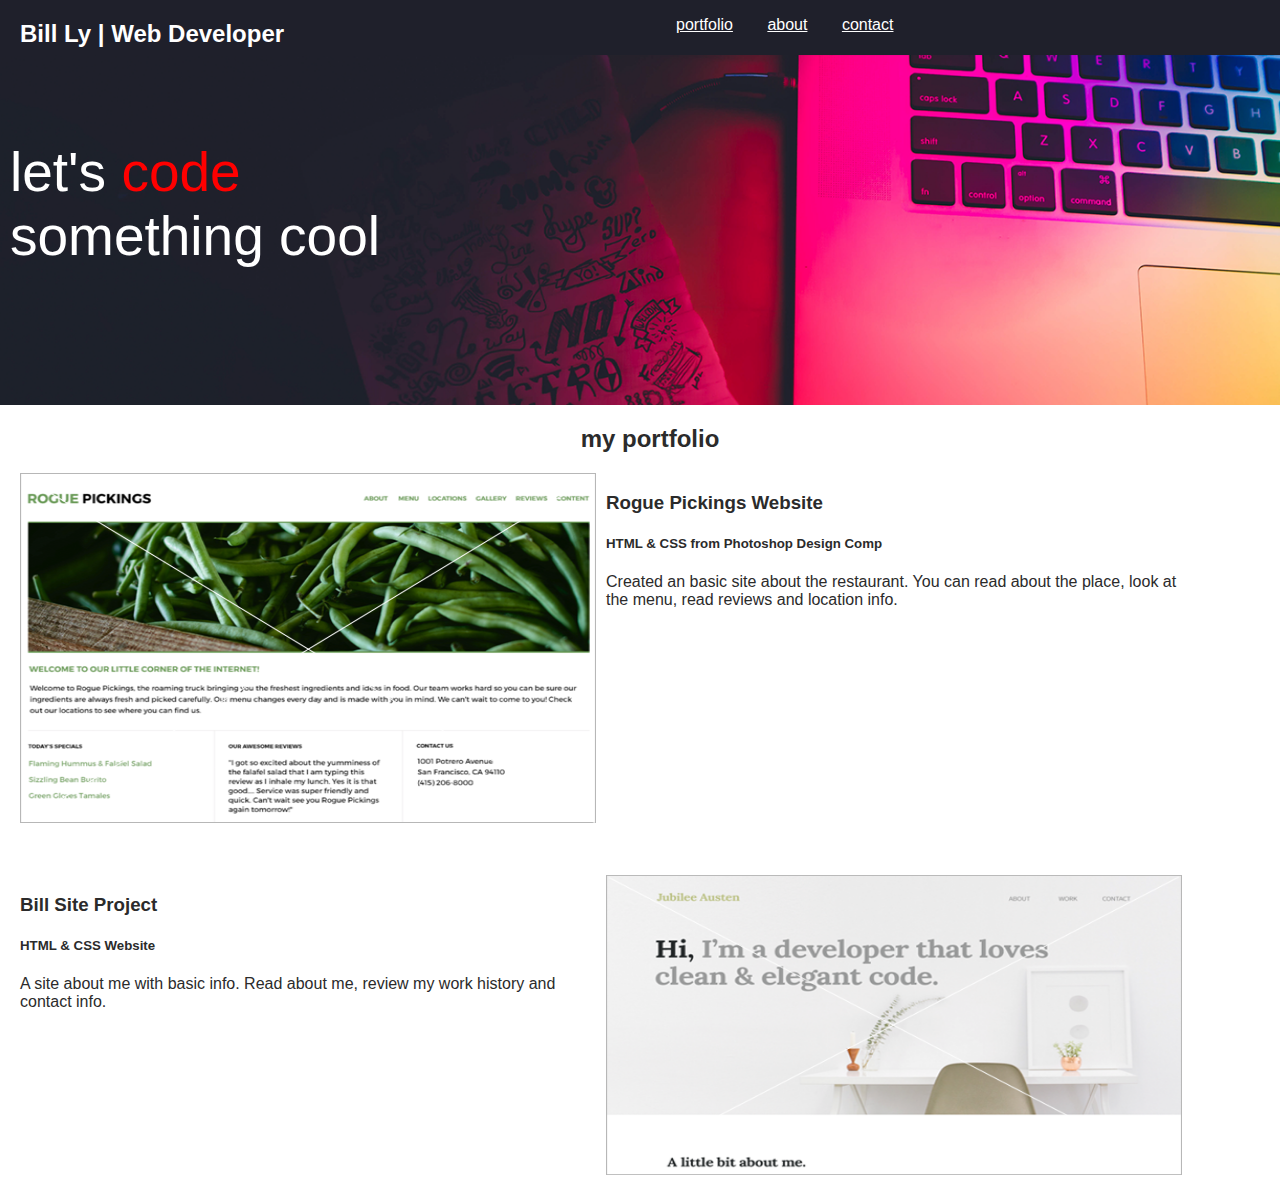
==== index.html @ 65ecace1 "changes to portfolio section" ====
<!doctype html>
<html lang="en">
    <head>
        <meta charset="utf-8">
        <link rel="stylesheet" href="css/normalize.css">
        <link rel="stylesheet" href="css/main.css">
        <link href="https://fonts.googleapis.com/css?family=Montserrat:400,600&display=swap" rel="stylesheet">   <title>Develop With Billy</title>     
    </head>
    <body>
        <header>
            <div class="full-width">
                <div class="half-width">
                    <h2><span>Bill Ly</span> | Web Developer </h2>
                </div>
                <div class="half-width">
                    <nav>
                        <ul>
                            <li><a href="#">Portfolio</a></li>
                            <li><a href="#">About</a></li>
                            <li><a href="#">Contact</a></li>
                        </ul>
                    </nav>
                </div>
            </div>  
        </header>
        
        <main>
            <section id="cover-image">
                <div class="full-width">
                    <p>let's <span>code</span> <br> something cool</p>
                </div>               
            </section>
            <section id="portfolio">
                <div class="full-width">
                    <h2>my portfolio</h2>
                    <div class="half-width">
                        <img src="img/rogue-pickings-thumbnail.png" alt="rogue thumbnail" width="100%" height="350px"/>
                    </div>
                    <div class="half-width">
                        <h3>Rogue Pickings Website</h3>
                        <h5>HTML &amp; CSS from Photoshop Design Comp</h5>
                        <p>Created an basic site about the restaurant. You can read about the place, look at the menu, read reviews and location info.</p>
                    </div>
                </div>                        
            </section>
            <section id="portfolio-2">
                <div class="full-width">
                    <div class="half-width">
                        <h3>Bill Site Project</h3>
                        <h5>HTML &amp; CSS Website</h5>
                        <p>A site about me with basic info. Read about me, review my work history and contact info.</p>
                    </div>                    
                    <div class="half-width">
                        <img src="img/jubilee-thumbnail.png" alt="jubilee thumbnail" width="100%" height="300px" />
                    </div>                    
                </div>
            </section>
            
            
        </main>
    </body>
</html>
---- css/main.css ----
/**** BASE SYTLES ****/

body {
    font-family: 'Source Sans Pro', sans-serif;
    color: #2b2b2b;
}

#portfolio, #about, #contact {
    height: 450px;
}

/**** GRID ****/

.full-width {
    width: 100%;
    padding-left: 10px;
    float: clear;
}

.half-width {
    width: 45%;
    float: left;
    padding-left: 10px;
}

.third-width {
    width: 33%;
    float: left;
    padding-left: 10px;
}

/**** HEADER ****/

header {
    height: 55px;
    background-color: #1f202b;
}

header h2 {   
    color: white;    
}

header p {
    color: white;
    height: 125px;
    margin-top: 75px;
    font-size: 40px;    
    
}

nav ul li {
    display: inline-block;
}

nav ul li a {
    text-transform: lowercase;
    color: white;
    padding-left: 30px
}


/*** MAIN ***/

#cover-image {
    margin-top: -55px;
    background-image: url(../img/hero-background.png);
    background-size: cover;
    height: 350px;
      
}

#cover-image p {
    padding-top: 85px;
    color: white;  
    font-size: 55px;
}

#cover-image p span {
    color: red;
}

#portfolio h2 {
    text-align: center;
}
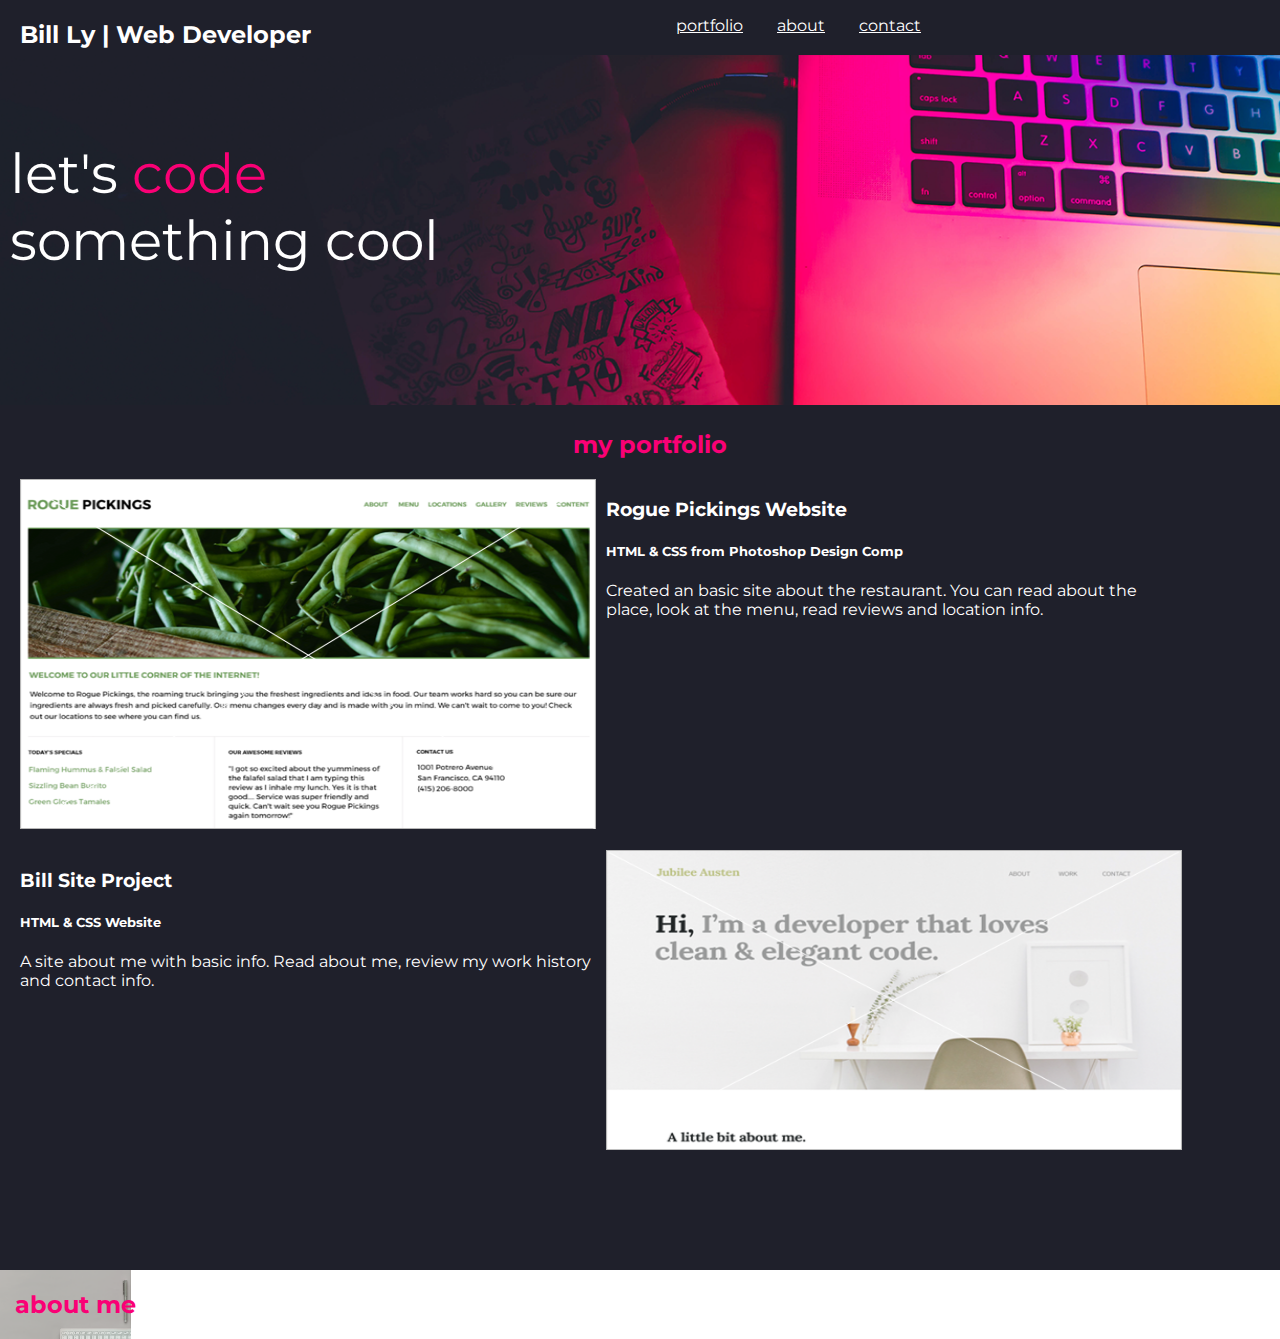
==== commit a2084fe2: "added about me info and css styles" ====
--- a/index.html
+++ b/index.html
@@ -55,7 +55,12 @@
                     </div>                    
                 </div>
             </section>
-            
+            <section id="about-me">
+                <div class="full-width">
+                    <h2>about me</h2>
+                    
+                </div>
+            </section>
             
         </main>
     </body>
--- a/css/main.css
+++ b/css/main.css
@@ -1,12 +1,12 @@
 /**** BASE SYTLES ****/
 
 body {
-    font-family: 'Source Sans Pro', sans-serif;
-    color: #2b2b2b;
+    font-family: 'Montserrat', sans-serif;
+    color: #2b2b2b;    
 }
 
-#portfolio, #about, #contact {
-    height: 450px;
+#portfolio, #portfolio-2, #about, #contact, #about-me {
+    height: 420px;
 }
 
 /**** GRID ****/
@@ -32,6 +32,7 @@
 /**** HEADER ****/
 
 header {
+    font-family: 'Montserrat', sans-serif;
     height: 55px;
     background-color: #1f202b;
 }
@@ -53,6 +54,7 @@
 }
 
 nav ul li a {
+    font-family: 'Montserrat', sans-serif;
     text-transform: lowercase;
     color: white;
     padding-left: 30px
@@ -60,13 +62,15 @@
 
 
 /*** MAIN ***/
-
+main {
+    background-color: #1f202b;
+    color: white;
+}
 #cover-image {
     margin-top: -55px;
     background-image: url(../img/hero-background.png);
     background-size: cover;
-    height: 350px;
-      
+    height: 350px;      
 }
 
 #cover-image p {
@@ -76,10 +80,30 @@
 }
 
 #cover-image p span {
-    color: red;
+    color: #fa0075;
+}
+
+#portfolio {
+    margin-top: 25px;
 }
 
 #portfolio h2 {
     text-align: center;
+    color: #fa0075;
 }
 
+#about-me {
+    float: left;
+    background-image: url(../img/about-me.png);
+    background-size: cover;
+    height: 100%;
+    color: #1f202b;
+}
+
+#about-me h2 {
+    text-align: center;
+    color: #fa0075;
+}
+
+
+
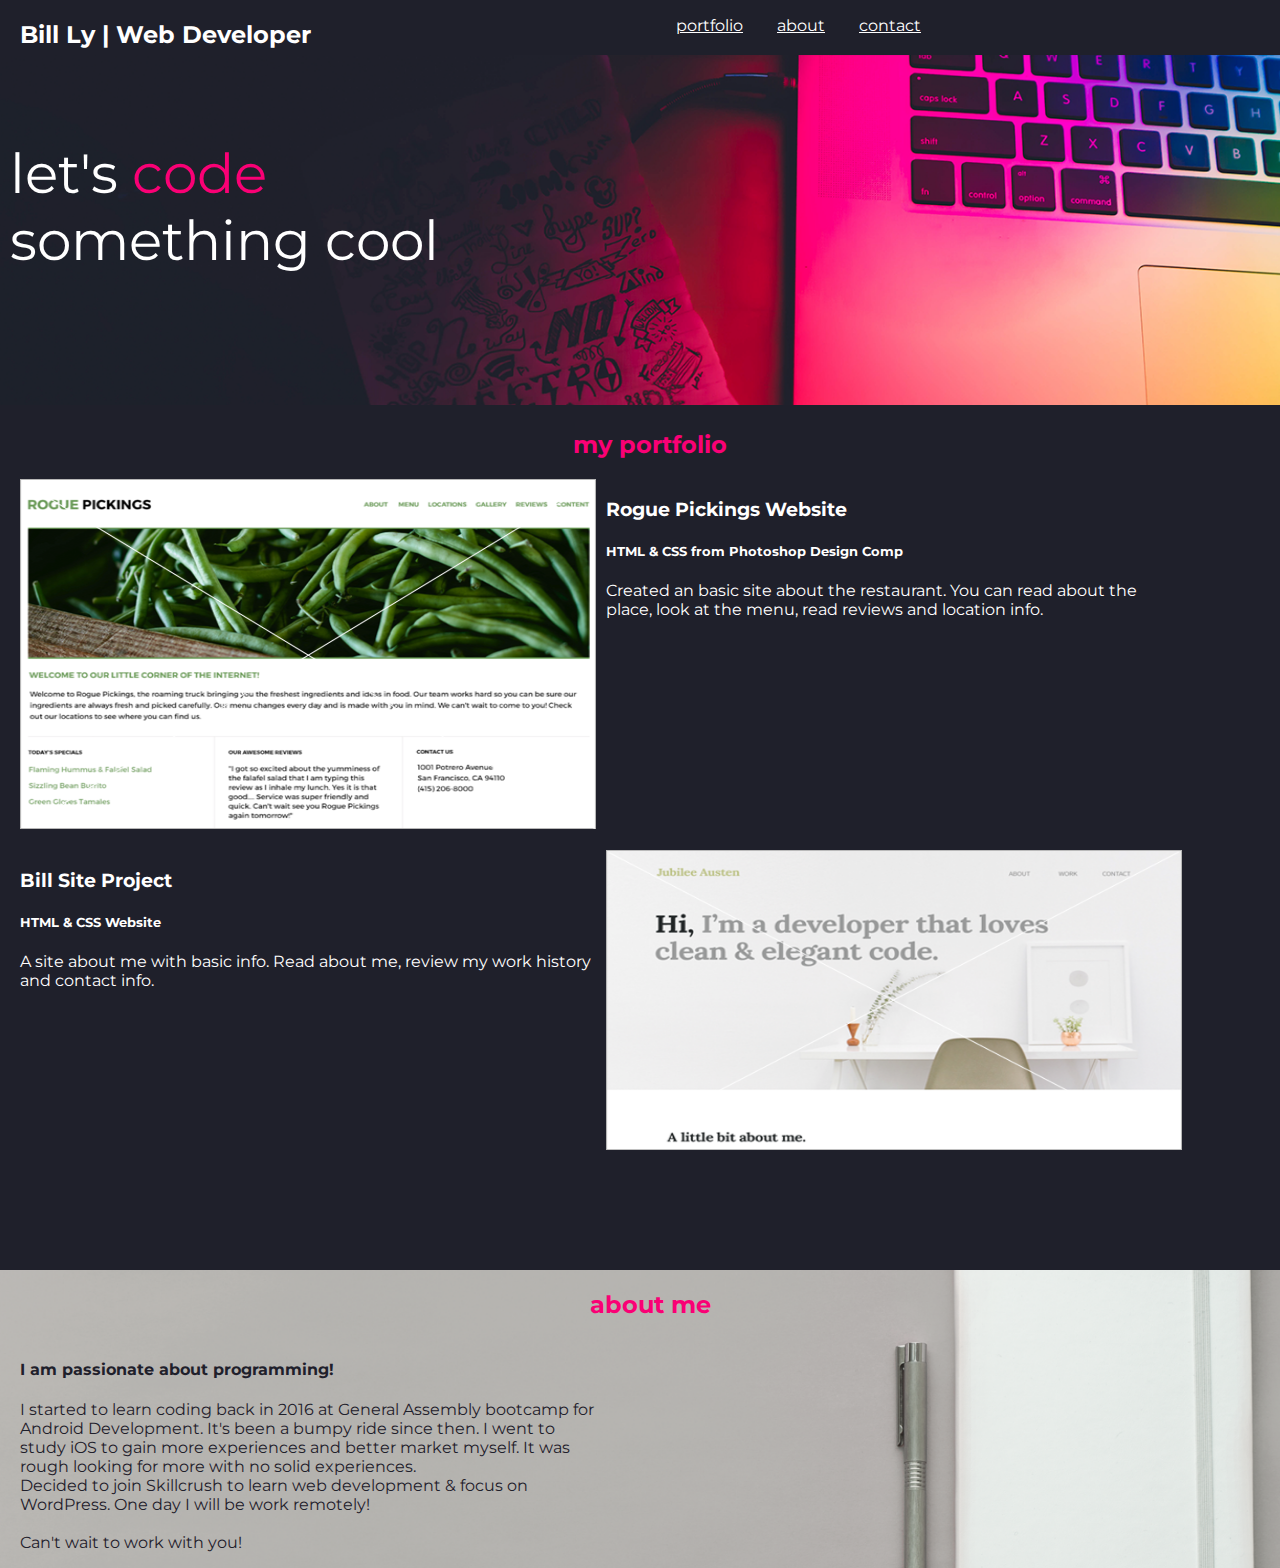
==== commit 24acbb67: "saved file" ====
--- a/index.html
+++ b/index.html
@@ -58,10 +58,18 @@
             <section id="about-me">
                 <div class="full-width">
                     <h2>about me</h2>
-                    
+                    <div class="half-width">
+                        <h4>I am passionate about programming!</h4>
+                        <p>I started to learn coding back in 2016 at General Assembly bootcamp for Android Development. It's been a bumpy ride since then. I went to study iOS to gain more experiences and better market myself. It was rough looking for more with no solid experiences. <br>
+                        Decided to join Skillcrush to learn web development &amp; focus on WordPress. One  day I will be work remotely!<br>
+                        <br>Can't wait to work with you!
+                        </p>
+                    </div>                    
                 </div>
             </section>
-            
+            <section id="lets-connect">
+                
+            </section>
         </main>
     </body>
 </html>
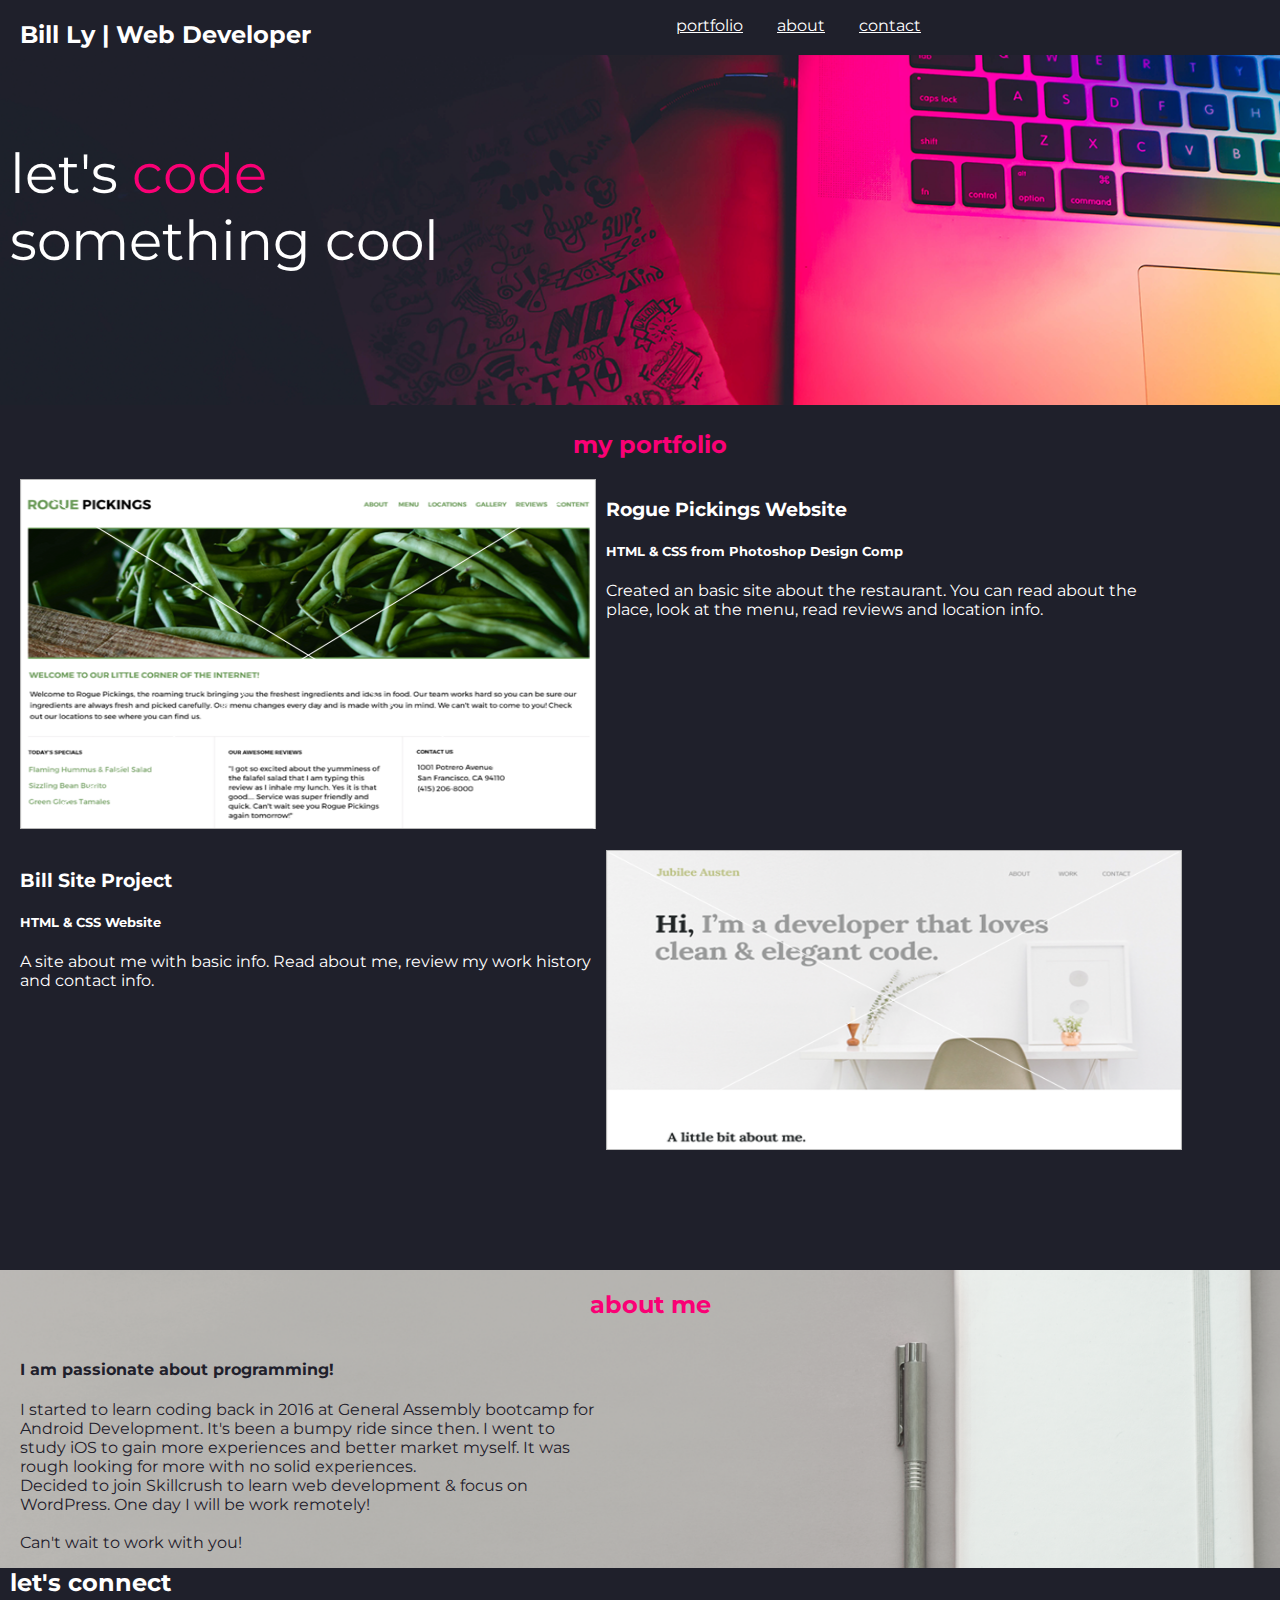
==== commit bba51fab: "started contact section" ====
--- a/index.html
+++ b/index.html
@@ -15,9 +15,9 @@
                 <div class="half-width">
                     <nav>
                         <ul>
-                            <li><a href="#">Portfolio</a></li>
-                            <li><a href="#">About</a></li>
-                            <li><a href="#">Contact</a></li>
+                            <li><a href="#portfolio">Portfolio</a></li>
+                            <li><a href="#about-me">About</a></li>
+                            <li><a href="#contact">Contact</a></li>
                         </ul>
                     </nav>
                 </div>
@@ -67,8 +67,13 @@
                     </div>                    
                 </div>
             </section>
-            <section id="lets-connect">
-                
+            <section id="contact">
+                <div class="full-width">
+                    <h2>let's connect</h2>
+                    <div class="third-width">
+                                                
+                    </div>
+                </div>
             </section>
         </main>
     </body>
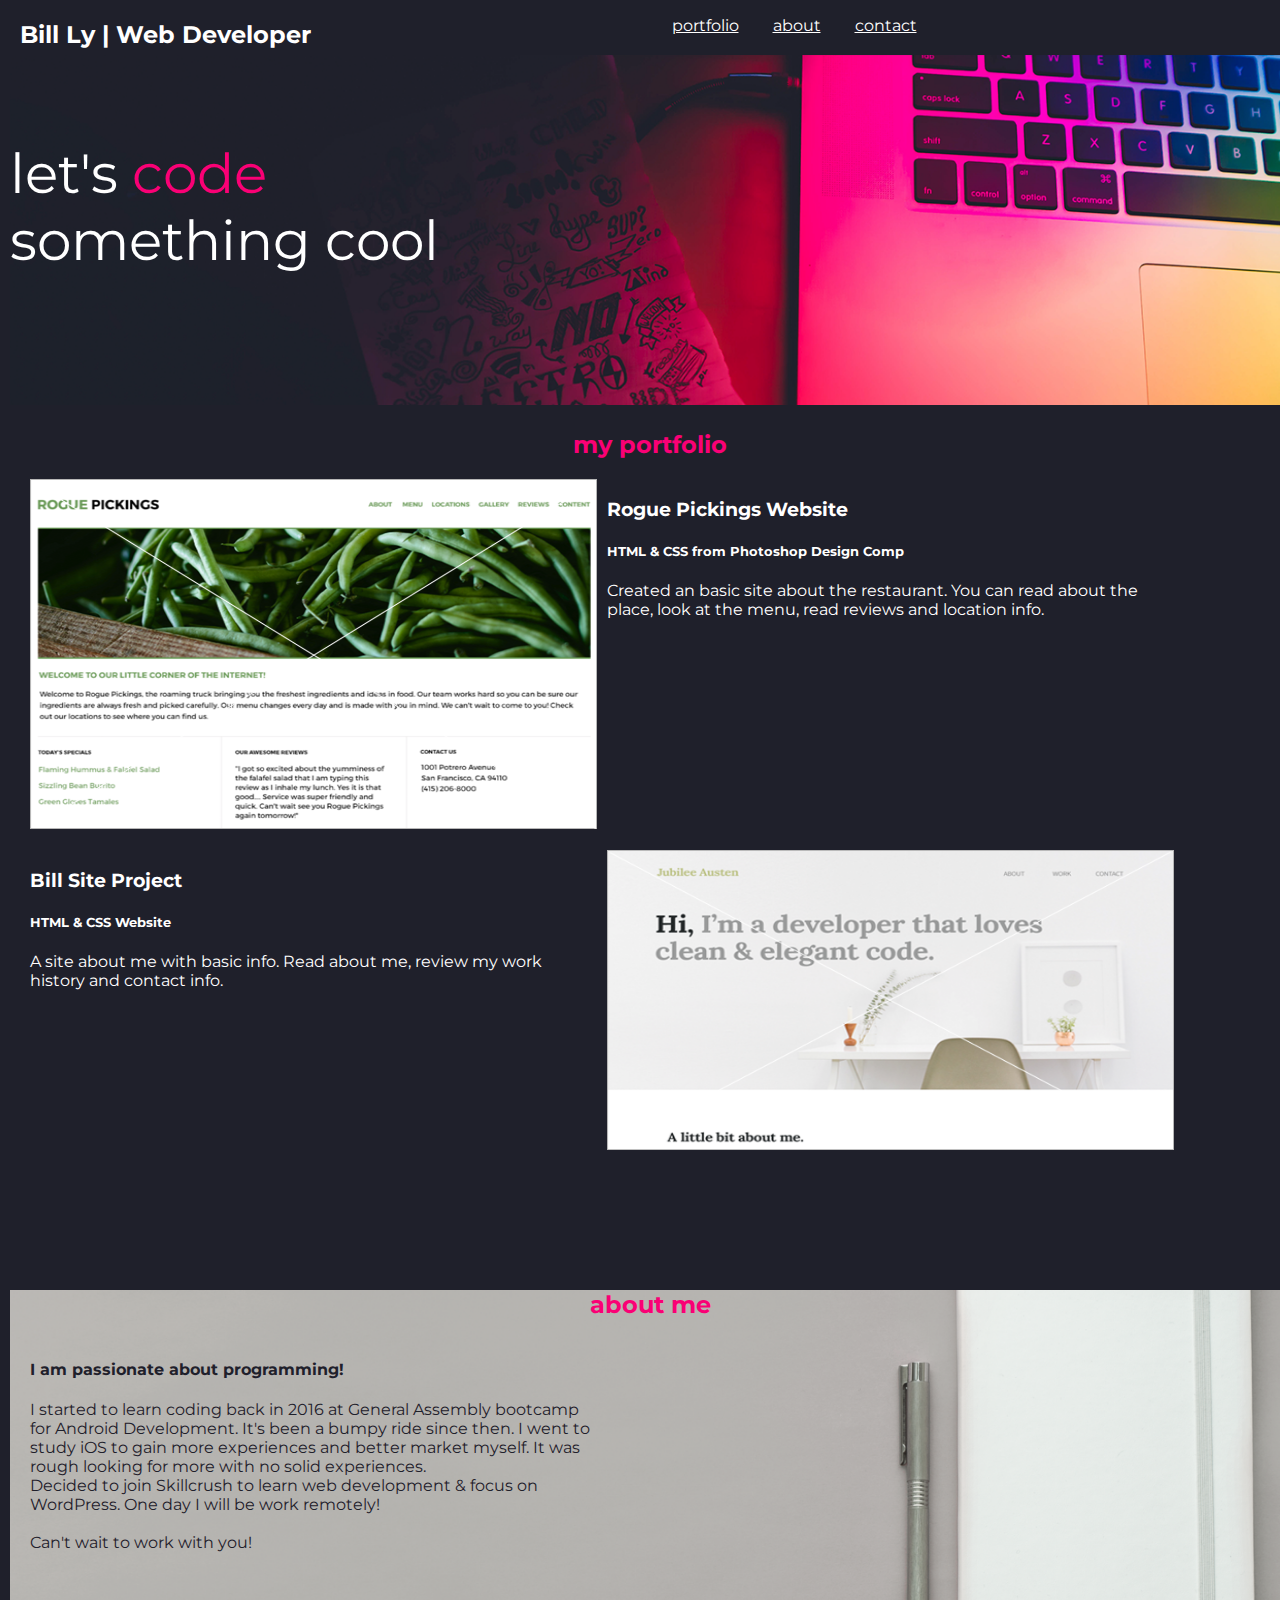
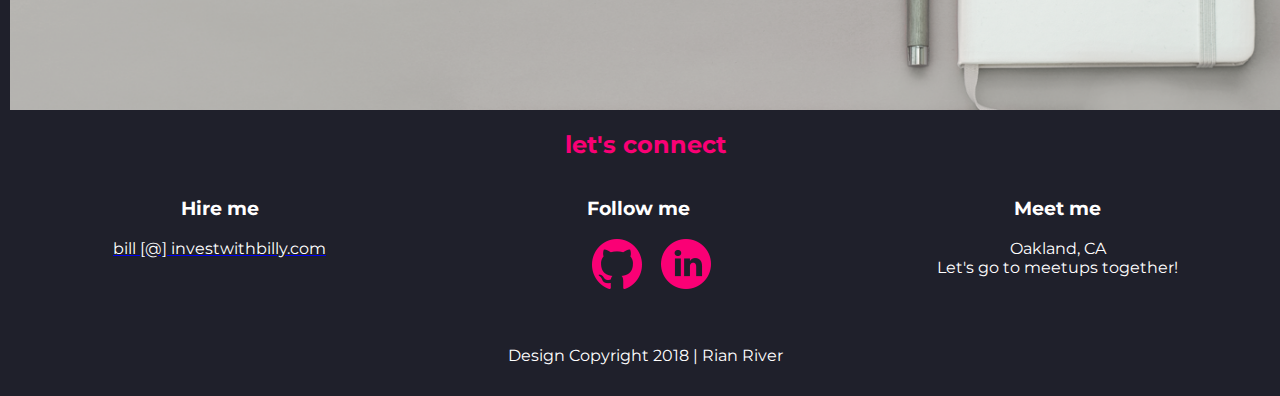
==== commit 9b2c6b77: "added contact info and footer" ====
--- a/index.html
+++ b/index.html
@@ -71,10 +71,27 @@
                 <div class="full-width">
                     <h2>let's connect</h2>
                     <div class="third-width">
-                                                
+                         <h3>Hire me</h3>                                         <p><a href="mailto:bill@investwithbilly.com"><span> bill [@] investwithbilly.com </span></a></p>      
+                    </div>
+                    <div class="third-width">
+                        <h3>Follow me</h3>
+                        <ul>
+                            <li> <a href="https://github.com/Billy1301" target="_blank"> <img src="img/GitHub.png" alt="github icon"/> </a></li>
+                            <li> <a href="https://www.linkedin.com/in/billy1301/" target="_blank"> <img src="img/LinkedIn.png" alt="linkedin icon"> </a></li>
+                        </ul>
+                    </div>
+                    <div class="third-width">
+                        <h3>Meet me</h3>
+                        <p>Oakland, CA<br> Let's go to meetups together!</p>
                     </div>
                 </div>
             </section>
+            <footer id="footer">
+                <div class="full-width">
+                    <p>Design Copyright 2018 | Rian River</p>
+                </div>
+                
+            </footer>
         </main>
     </body>
 </html>
--- a/css/main.css
+++ b/css/main.css
@@ -5,16 +5,24 @@
     color: #2b2b2b;    
 }
 
-#portfolio, #portfolio-2, #about, #contact, #about-me {
+#portfolio, #portfolio-2, #about-me{
     height: 420px;
+    padding-left: 10px;
+}
+
+#contact {
+    height: 200px;
+}
+
+#footer {
+    height: 50px;
 }
 
 /**** GRID ****/
 
 .full-width {
     width: 100%;
-    padding-left: 10px;
-    float: clear;
+    margin: 0 auto;
 }
 
 .half-width {
@@ -26,15 +34,14 @@
 .third-width {
     width: 33%;
     float: left;
-    padding-left: 10px;
 }
 
 /**** HEADER ****/
 
 header {
-    font-family: 'Montserrat', sans-serif;
     height: 55px;
     background-color: #1f202b;
+    padding-left: 10px;
 }
 
 header h2 {   
@@ -65,7 +72,14 @@
 main {
     background-color: #1f202b;
     color: white;
+    padding-left: 10px;
 }
+
+main h2 {
+    text-align: center;
+    color: #fa0075;
+}
+
 #cover-image {
     margin-top: -55px;
     background-image: url(../img/hero-background.png);
@@ -87,23 +101,31 @@
     margin-top: 25px;
 }
 
-#portfolio h2 {
-    text-align: center;
-    color: #fa0075;
-}
-
 #about-me {
-    float: left;
     background-image: url(../img/about-me.png);
     background-size: cover;
-    height: 100%;
     color: #1f202b;
 }
 
-#about-me h2 {
+#contact {
     text-align: center;
-    color: #fa0075;
+    float: clear;
+    background-color: #1f202b;
 }
 
+#contact ul li {
+    display: inline-block;
+    padding-right: 15px;
+}
 
+#contact span {
+    color: white;
+}
 
+#footer {
+    text-align: center;
+    float: clear;
+    background-color: #1f202b;
+
+}
+
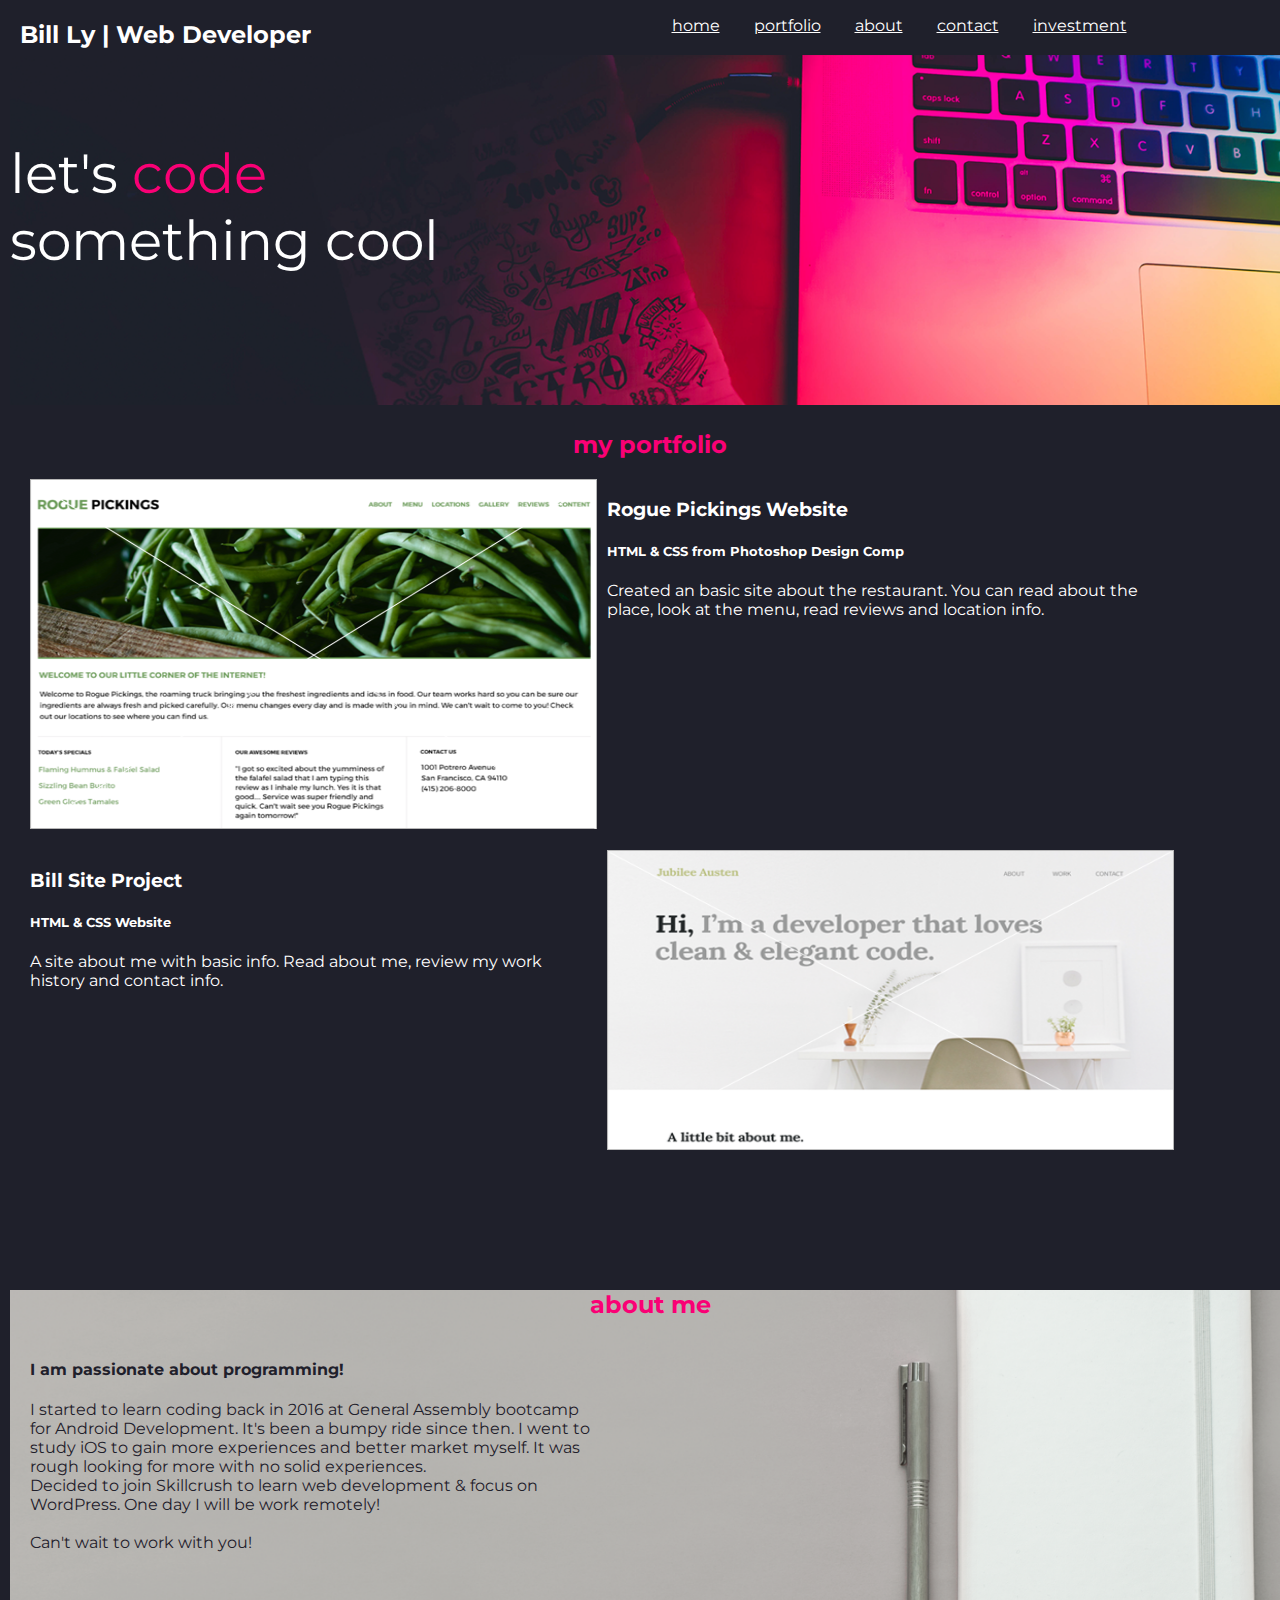
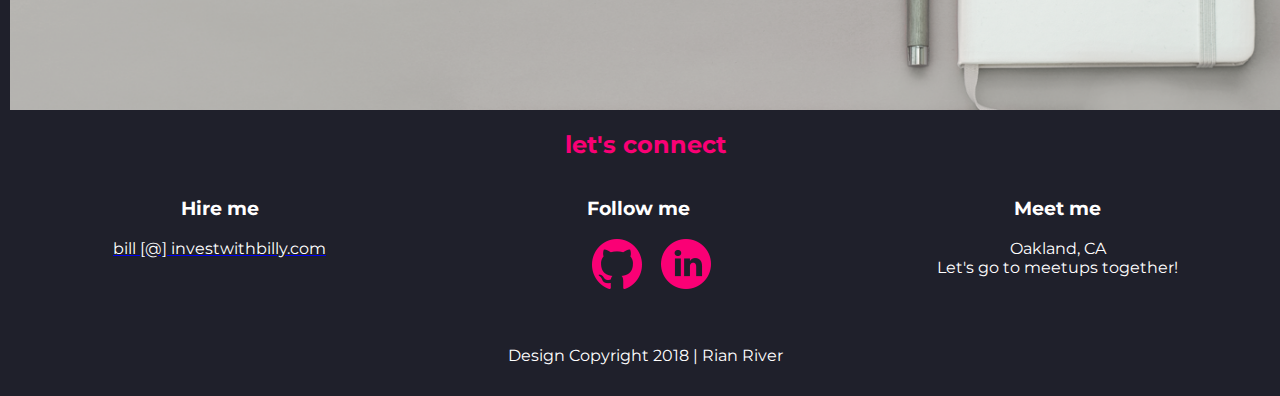
==== commit 9433426d: "added investment page" ====
--- a/index.html
+++ b/index.html
@@ -15,9 +15,11 @@
                 <div class="half-width">
                     <nav>
                         <ul>
+                            <li><a href="index.html">Home</a></li>
                             <li><a href="#portfolio">Portfolio</a></li>
                             <li><a href="#about-me">About</a></li>
                             <li><a href="#contact">Contact</a></li>
+                            <li><a href="invest/index.html">Investment</a></li>
                         </ul>
                     </nav>
                 </div>
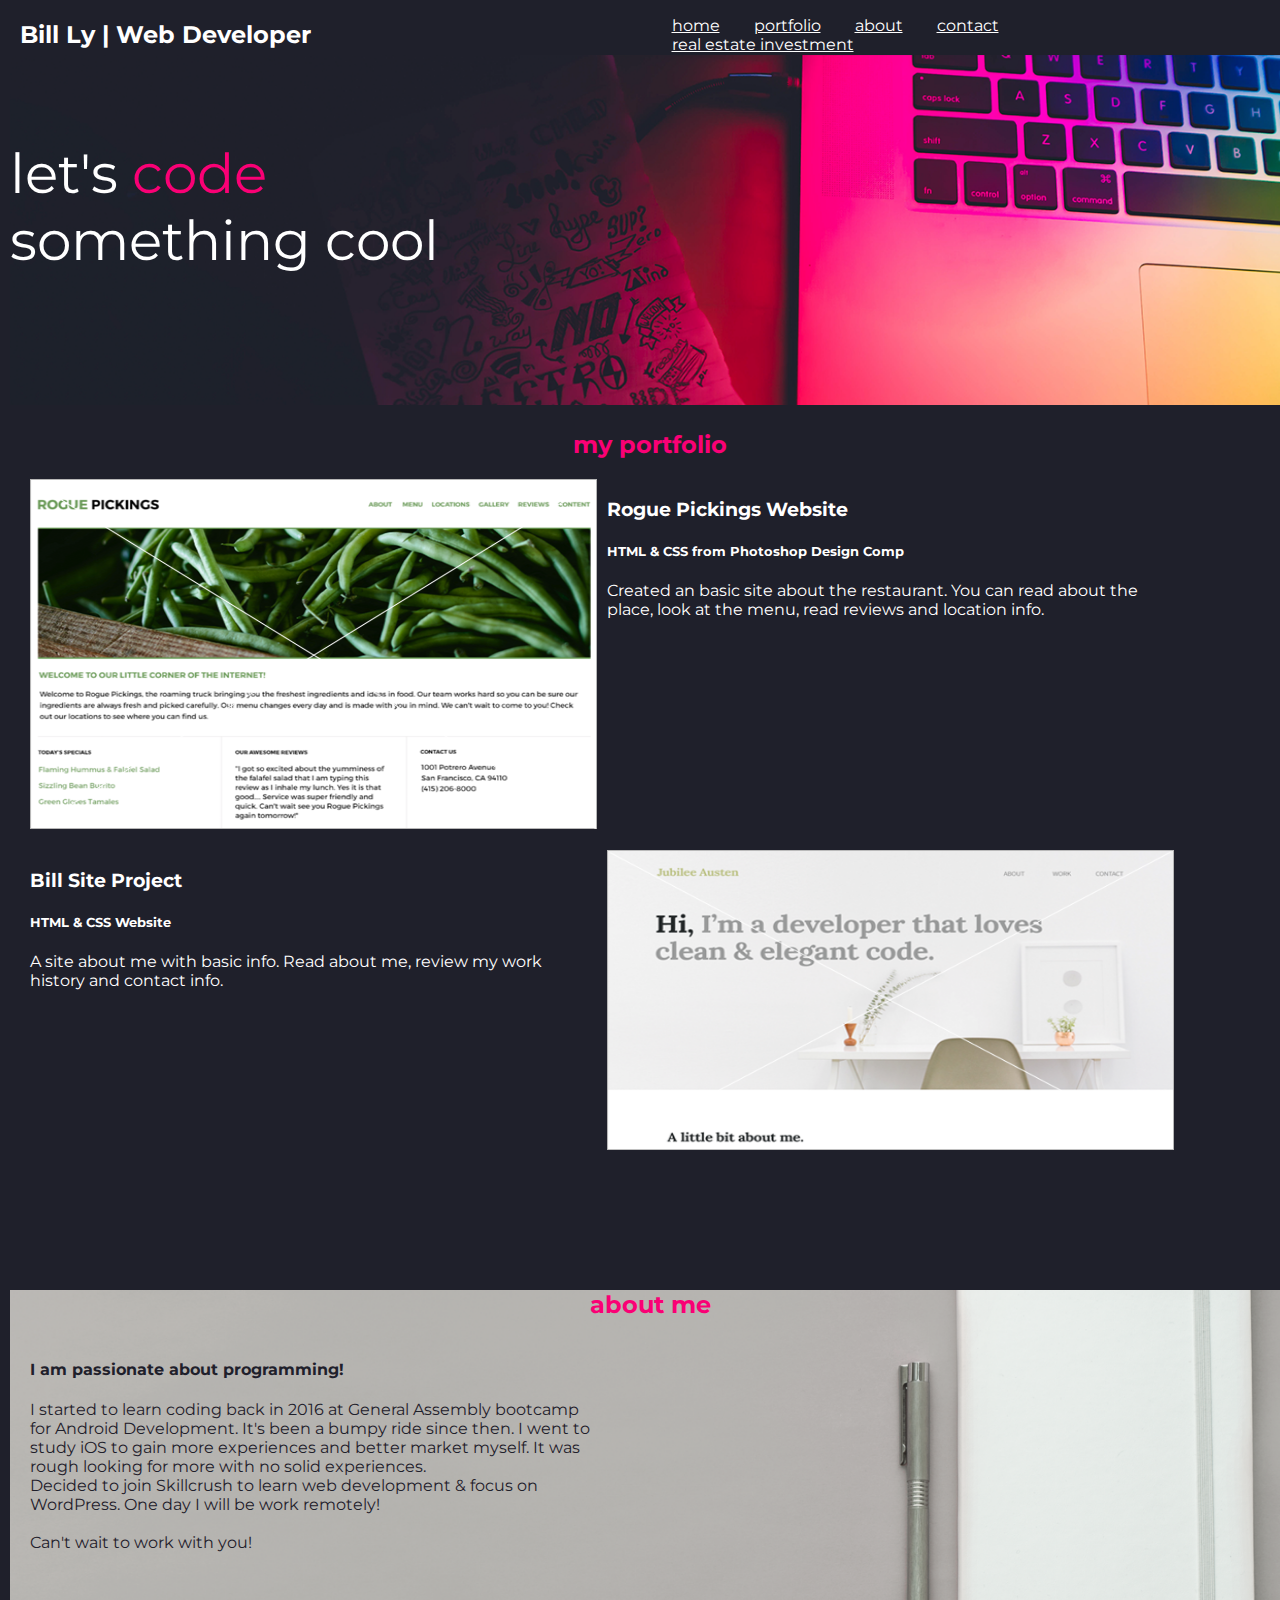
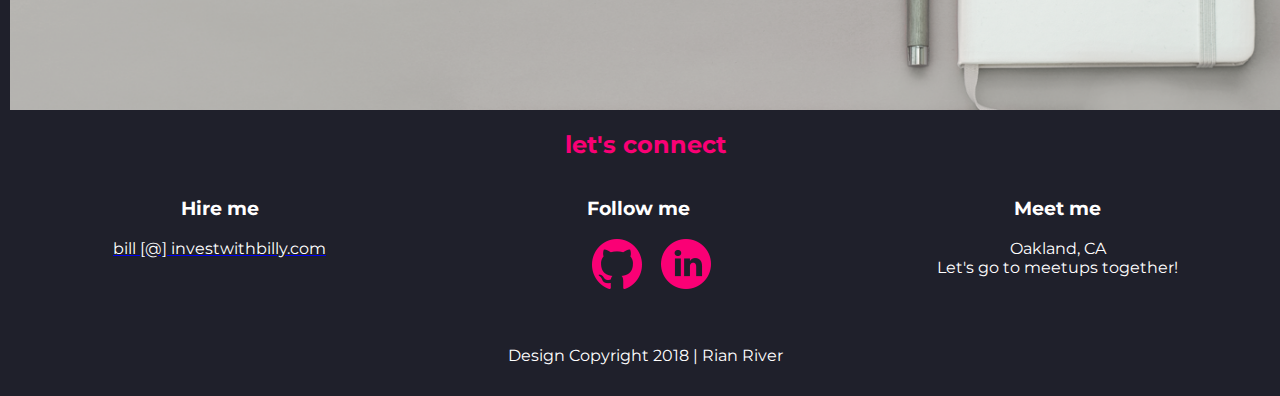
==== commit 1bb9c9da: "add last webpage" ====
--- a/index.html
+++ b/index.html
@@ -1,99 +1,99 @@
-<!doctype html>
-<html lang="en">
-    <head>
-        <meta charset="utf-8">
-        <link rel="stylesheet" href="css/normalize.css">
-        <link rel="stylesheet" href="css/main.css">
-        <link href="https://fonts.googleapis.com/css?family=Montserrat:400,600&display=swap" rel="stylesheet">   <title>Develop With Billy</title>     
-    </head>
-    <body>
-        <header>
-            <div class="full-width">
-                <div class="half-width">
-                    <h2><span>Bill Ly</span> | Web Developer </h2>
-                </div>
-                <div class="half-width">
-                    <nav>
-                        <ul>
-                            <li><a href="index.html">Home</a></li>
-                            <li><a href="#portfolio">Portfolio</a></li>
-                            <li><a href="#about-me">About</a></li>
-                            <li><a href="#contact">Contact</a></li>
-                            <li><a href="invest/index.html">Investment</a></li>
-                        </ul>
-                    </nav>
-                </div>
-            </div>  
-        </header>
-        
-        <main>
-            <section id="cover-image">
-                <div class="full-width">
-                    <p>let's <span>code</span> <br> something cool</p>
-                </div>               
-            </section>
-            <section id="portfolio">
-                <div class="full-width">
-                    <h2>my portfolio</h2>
-                    <div class="half-width">
-                        <img src="img/rogue-pickings-thumbnail.png" alt="rogue thumbnail" width="100%" height="350px"/>
-                    </div>
-                    <div class="half-width">
-                        <h3>Rogue Pickings Website</h3>
-                        <h5>HTML &amp; CSS from Photoshop Design Comp</h5>
-                        <p>Created an basic site about the restaurant. You can read about the place, look at the menu, read reviews and location info.</p>
-                    </div>
-                </div>                        
-            </section>
-            <section id="portfolio-2">
-                <div class="full-width">
-                    <div class="half-width">
-                        <h3>Bill Site Project</h3>
-                        <h5>HTML &amp; CSS Website</h5>
-                        <p>A site about me with basic info. Read about me, review my work history and contact info.</p>
-                    </div>                    
-                    <div class="half-width">
-                        <img src="img/jubilee-thumbnail.png" alt="jubilee thumbnail" width="100%" height="300px" />
-                    </div>                    
-                </div>
-            </section>
-            <section id="about-me">
-                <div class="full-width">
-                    <h2>about me</h2>
-                    <div class="half-width">
-                        <h4>I am passionate about programming!</h4>
-                        <p>I started to learn coding back in 2016 at General Assembly bootcamp for Android Development. It's been a bumpy ride since then. I went to study iOS to gain more experiences and better market myself. It was rough looking for more with no solid experiences. <br>
-                        Decided to join Skillcrush to learn web development &amp; focus on WordPress. One  day I will be work remotely!<br>
-                        <br>Can't wait to work with you!
-                        </p>
-                    </div>                    
-                </div>
-            </section>
-            <section id="contact">
-                <div class="full-width">
-                    <h2>let's connect</h2>
-                    <div class="third-width">
-                         <h3>Hire me</h3>                                         <p><a href="mailto:bill@investwithbilly.com"><span> bill [@] investwithbilly.com </span></a></p>      
-                    </div>
-                    <div class="third-width">
-                        <h3>Follow me</h3>
-                        <ul>
-                            <li> <a href="https://github.com/Billy1301" target="_blank"> <img src="img/GitHub.png" alt="github icon"/> </a></li>
-                            <li> <a href="https://www.linkedin.com/in/billy1301/" target="_blank"> <img src="img/LinkedIn.png" alt="linkedin icon"> </a></li>
-                        </ul>
-                    </div>
-                    <div class="third-width">
-                        <h3>Meet me</h3>
-                        <p>Oakland, CA<br> Let's go to meetups together!</p>
-                    </div>
-                </div>
-            </section>
-            <footer id="footer">
-                <div class="full-width">
-                    <p>Design Copyright 2018 | Rian River</p>
-                </div>
-                
-            </footer>
-        </main>
-    </body>
-</html>
+<!doctype html>
+<html lang="en">
+    <head>
+        <meta charset="utf-8">
+        <link rel="stylesheet" href="css/normalize.css">
+        <link rel="stylesheet" href="css/main.css">
+        <link href="https://fonts.googleapis.com/css?family=Montserrat:400,600&display=swap" rel="stylesheet">   <title>Develop With Billy</title>     
+    </head>
+    <body>
+        <header>
+            <div class="full-width">
+                <div class="half-width">
+                    <h2><span>Bill Ly</span> | Web Developer </h2>
+                </div>
+                <div class="half-width">
+                    <nav>
+                        <ul>
+                            <li><a href="index.html">Home</a></li>
+                            <li><a href="#portfolio">Portfolio</a></li>
+                            <li><a href="#about-me">About</a></li>
+                            <li><a href="#contact">Contact</a></li>
+                            <li><a href="https://bn259.isrefer.com/go/mavpartner/SongBird/email" target="_blank">real estate Investment</a></li>
+                        </ul>
+                    </nav>
+                </div>
+            </div>  
+        </header>
+        
+        <main>
+            <section id="cover-image">
+                <div class="full-width">
+                    <p>let's <span>code</span> <br> something cool</p>
+                </div>               
+            </section>
+            <section id="portfolio">
+                <div class="full-width">
+                    <h2>my portfolio</h2>
+                    <div class="half-width">
+                        <img src="img/rogue-pickings-thumbnail.png" alt="rogue thumbnail" width="100%" height="350px"/>
+                    </div>
+                    <div class="half-width">
+                        <h3>Rogue Pickings Website</h3>
+                        <h5>HTML &amp; CSS from Photoshop Design Comp</h5>
+                        <p>Created an basic site about the restaurant. You can read about the place, look at the menu, read reviews and location info.</p>
+                    </div>
+                </div>                        
+            </section>
+            <section id="portfolio-2">
+                <div class="full-width">
+                    <div class="half-width">
+                        <h3>Bill Site Project</h3>
+                        <h5>HTML &amp; CSS Website</h5>
+                        <p>A site about me with basic info. Read about me, review my work history and contact info.</p>
+                    </div>                    
+                    <div class="half-width">
+                        <img src="img/jubilee-thumbnail.png" alt="jubilee thumbnail" width="100%" height="300px" />
+                    </div>                    
+                </div>
+            </section>
+            <section id="about-me">
+                <div class="full-width">
+                    <h2>about me</h2>
+                    <div class="half-width">
+                        <h4>I am passionate about programming!</h4>
+                        <p>I started to learn coding back in 2016 at General Assembly bootcamp for Android Development. It's been a bumpy ride since then. I went to study iOS to gain more experiences and better market myself. It was rough looking for more with no solid experiences. <br>
+                        Decided to join Skillcrush to learn web development &amp; focus on WordPress. One  day I will be work remotely!<br>
+                        <br>Can't wait to work with you!
+                        </p>
+                    </div>                    
+                </div>
+            </section>
+            <section id="contact">
+                <div class="full-width">
+                    <h2>let's connect</h2>
+                    <div class="third-width">
+                         <h3>Hire me</h3>                                         <p><a href="mailto:bill@investwithbilly.com"><span> bill [@] investwithbilly.com </span></a></p>      
+                    </div>
+                    <div class="third-width">
+                        <h3>Follow me</h3>
+                        <ul>
+                            <li> <a href="https://github.com/Billy1301" target="_blank"> <img src="img/GitHub.png" alt="github icon"/> </a></li>
+                            <li> <a href="https://www.linkedin.com/in/billy1301/" target="_blank"> <img src="img/LinkedIn.png" alt="linkedin icon"> </a></li>
+                        </ul>
+                    </div>
+                    <div class="third-width">
+                        <h3>Meet me</h3>
+                        <p>Oakland, CA<br> Let's go to meetups together!</p>
+                    </div>
+                </div>
+            </section>
+            <footer id="footer">
+                <div class="full-width">
+                    <p>Design Copyright 2018 | Rian River</p>
+                </div>
+                
+            </footer>
+        </main>
+    </body>
+</html>
--- a/css/main.css
+++ b/css/main.css
@@ -1,131 +1,131 @@
-/**** BASE SYTLES ****/
-
-body {
-    font-family: 'Montserrat', sans-serif;
-    color: #2b2b2b;    
-}
-
-#portfolio, #portfolio-2, #about-me{
-    height: 420px;
-    padding-left: 10px;
-}
-
-#contact {
-    height: 200px;
-}
-
-#footer {
-    height: 50px;
-}
-
-/**** GRID ****/
-
-.full-width {
-    width: 100%;
-    margin: 0 auto;
-}
-
-.half-width {
-    width: 45%;
-    float: left;
-    padding-left: 10px;
-}
-
-.third-width {
-    width: 33%;
-    float: left;
-}
-
-/**** HEADER ****/
-
-header {
-    height: 55px;
-    background-color: #1f202b;
-    padding-left: 10px;
-}
-
-header h2 {   
-    color: white;    
-}
-
-header p {
-    color: white;
-    height: 125px;
-    margin-top: 75px;
-    font-size: 40px;    
-    
-}
-
-nav ul li {
-    display: inline-block;
-}
-
-nav ul li a {
-    font-family: 'Montserrat', sans-serif;
-    text-transform: lowercase;
-    color: white;
-    padding-left: 30px
-}
-
-
-/*** MAIN ***/
-main {
-    background-color: #1f202b;
-    color: white;
-    padding-left: 10px;
-}
-
-main h2 {
-    text-align: center;
-    color: #fa0075;
-}
-
-#cover-image {
-    margin-top: -55px;
-    background-image: url(../img/hero-background.png);
-    background-size: cover;
-    height: 350px;      
-}
-
-#cover-image p {
-    padding-top: 85px;
-    color: white;  
-    font-size: 55px;
-}
-
-#cover-image p span {
-    color: #fa0075;
-}
-
-#portfolio {
-    margin-top: 25px;
-}
-
-#about-me {
-    background-image: url(../img/about-me.png);
-    background-size: cover;
-    color: #1f202b;
-}
-
-#contact {
-    text-align: center;
-    float: clear;
-    background-color: #1f202b;
-}
-
-#contact ul li {
-    display: inline-block;
-    padding-right: 15px;
-}
-
-#contact span {
-    color: white;
-}
-
-#footer {
-    text-align: center;
-    float: clear;
-    background-color: #1f202b;
-
-}
-
+/**** BASE SYTLES ****/
+
+body {
+    font-family: 'Montserrat', sans-serif;
+    color: #2b2b2b;    
+}
+
+#portfolio, #portfolio-2, #about-me{
+    height: 420px;
+    padding-left: 10px;
+}
+
+#contact {
+    height: 200px;
+}
+
+#footer {
+    height: 50px;
+}
+
+/**** GRID ****/
+
+.full-width {
+    width: 100%;
+    margin: 0 auto;
+}
+
+.half-width {
+    width: 45%;
+    float: left;
+    padding-left: 10px;
+}
+
+.third-width {
+    width: 33%;
+    float: left;
+}
+
+/**** HEADER ****/
+
+header {
+    height: 55px;
+    background-color: #1f202b;
+    padding-left: 10px;
+}
+
+header h2 {   
+    color: white;    
+}
+
+header p {
+    color: white;
+    height: 125px;
+    margin-top: 75px;
+    font-size: 40px;    
+    
+}
+
+nav ul li {
+    display: inline-block;
+}
+
+nav ul li a {
+    font-family: 'Montserrat', sans-serif;
+    text-transform: lowercase;
+    color: white;
+    padding-left: 30px
+}
+
+
+/*** MAIN ***/
+main {
+    background-color: #1f202b;
+    color: white;
+    padding-left: 10px;
+}
+
+main h2 {
+    text-align: center;
+    color: #fa0075;
+}
+
+#cover-image {
+    margin-top: -55px;
+    background-image: url(../img/hero-background.png);
+    background-size: cover;
+    height: 350px;      
+}
+
+#cover-image p {
+    padding-top: 85px;
+    color: white;  
+    font-size: 55px;
+}
+
+#cover-image p span {
+    color: #fa0075;
+}
+
+#portfolio {
+    margin-top: 25px;
+}
+
+#about-me {
+    background-image: url(../img/about-me.png);
+    background-size: cover;
+    color: #1f202b;
+}
+
+#contact {
+    text-align: center;
+    float: clear;
+    background-color: #1f202b;
+}
+
+#contact ul li {
+    display: inline-block;
+    padding-right: 15px;
+}
+
+#contact span {
+    color: white;
+}
+
+#footer {
+    text-align: center;
+    float: clear;
+    background-color: #1f202b;
+
+}
+
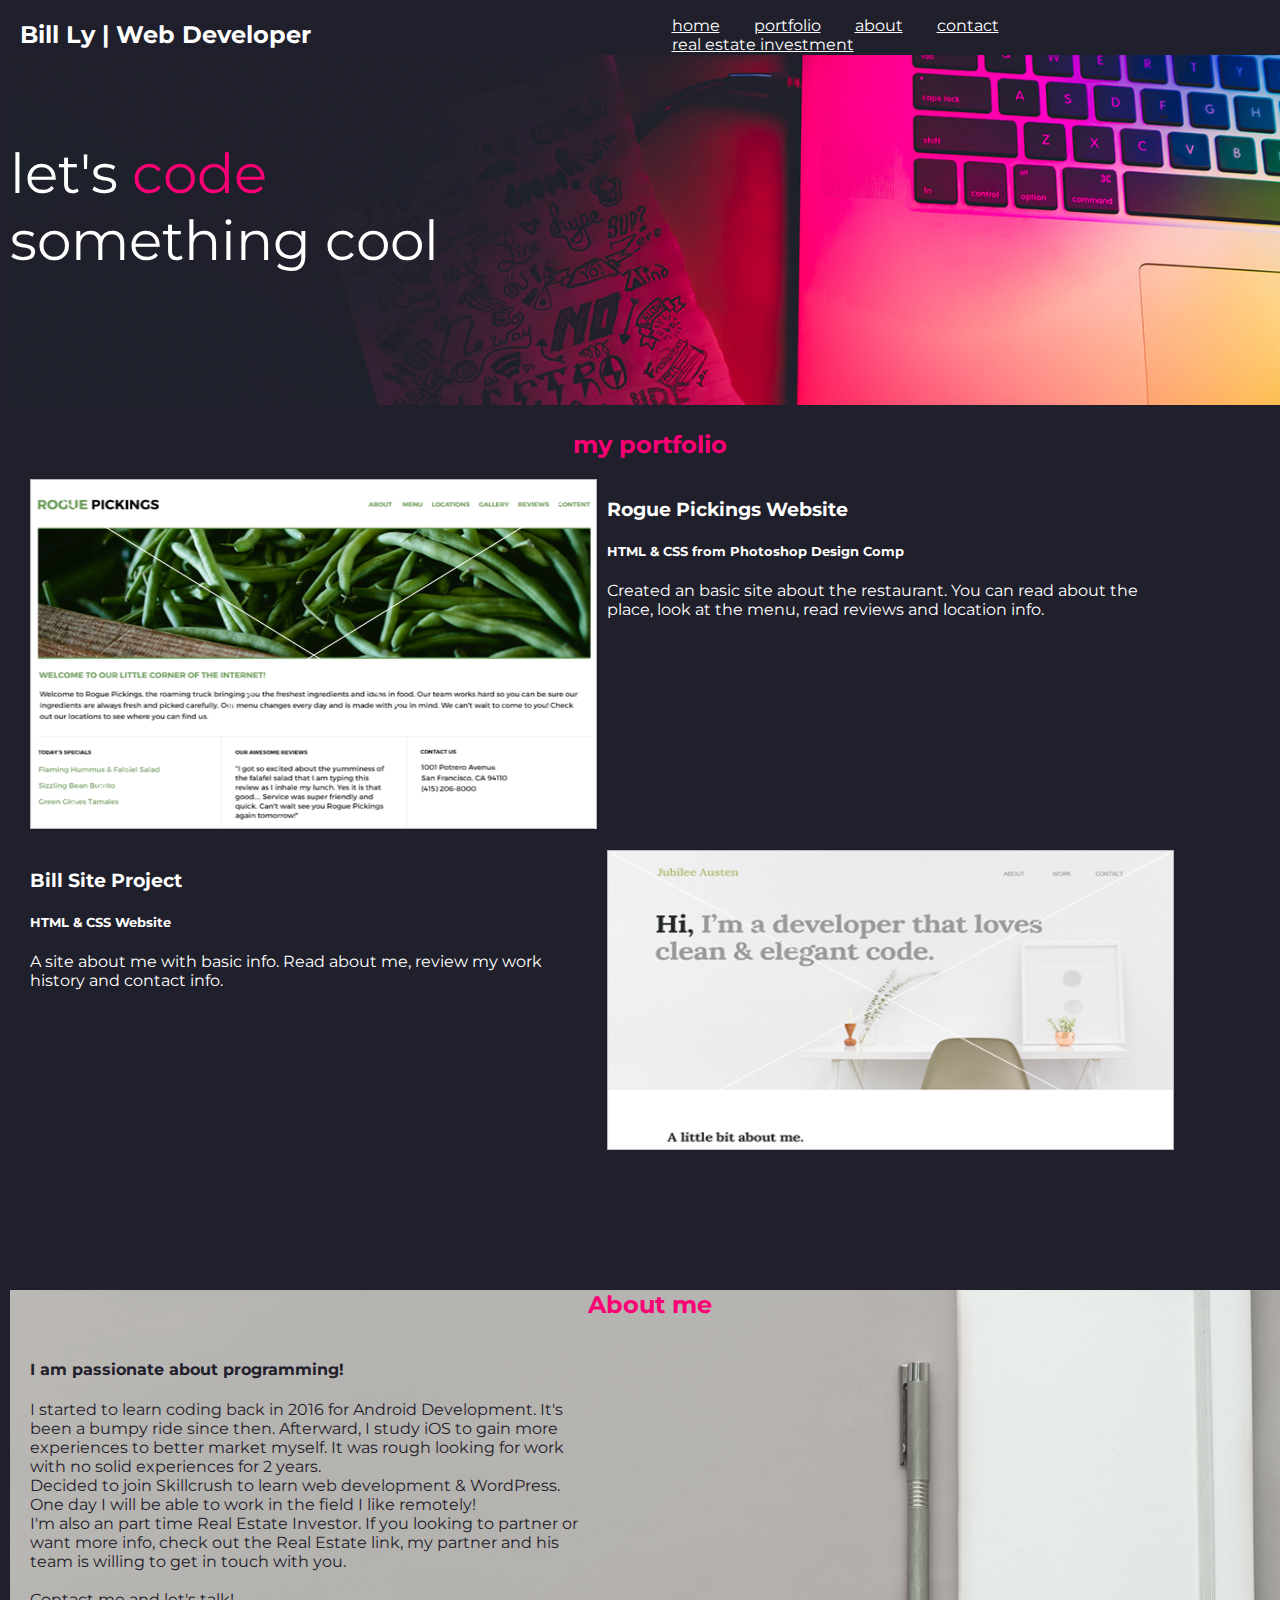
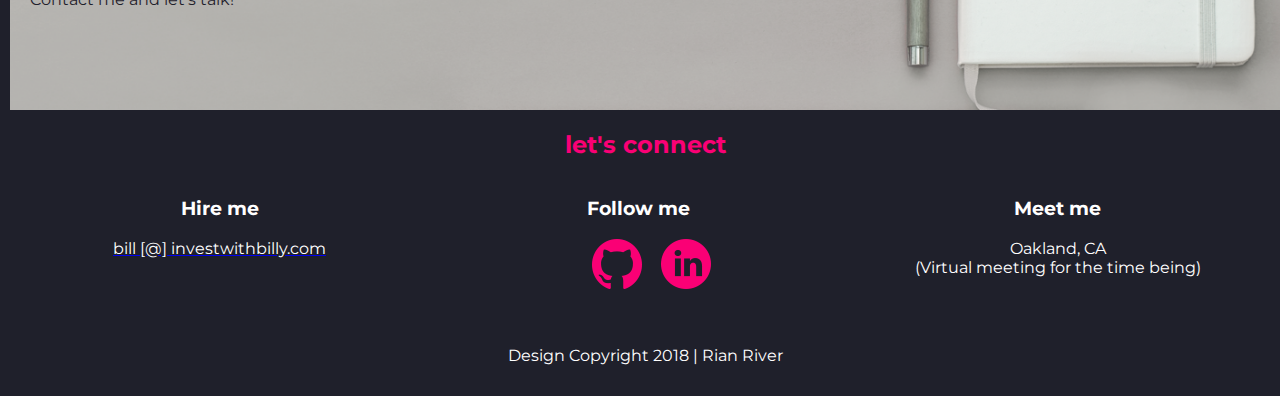
==== commit 5460bed5: "minor updates and fix" ====
--- a/index.html
+++ b/index.html
@@ -19,7 +19,7 @@
                             <li><a href="#portfolio">Portfolio</a></li>
                             <li><a href="#about-me">About</a></li>
                             <li><a href="#contact">Contact</a></li>
-                            <li><a href="https://bn259.isrefer.com/go/mavpartner/SongBird/email" target="_blank">real estate Investment</a></li>
+                            <li><a href="https://bn259.isrefer.com/go/mavpartner/SongBird/email" target="_blank">Real Estate Investment</a></li>
                         </ul>
                     </nav>
                 </div>
@@ -59,12 +59,15 @@
             </section>
             <section id="about-me">
                 <div class="full-width">
-                    <h2>about me</h2>
+                    <h2>About me</h2>
                     <div class="half-width">
                         <h4>I am passionate about programming!</h4>
-                        <p>I started to learn coding back in 2016 at General Assembly bootcamp for Android Development. It's been a bumpy ride since then. I went to study iOS to gain more experiences and better market myself. It was rough looking for more with no solid experiences. <br>
-                        Decided to join Skillcrush to learn web development &amp; focus on WordPress. One  day I will be work remotely!<br>
-                        <br>Can't wait to work with you!
+                        <p>I started to learn coding back in 2016 for Android Development. It's been a bumpy ride since then. Afterward, I study iOS to gain more experiences to better market myself. It was rough looking for work with no solid experiences for 2 years. <br>
+                        Decided to join Skillcrush to learn web development &amp; WordPress. One day I will be able to work in the field I like remotely!<br>
+                            
+                        I'm also an part time Real Estate Investor. If you looking to partner or want more info, check out the Real Estate link, my partner and his team is willing to get in touch with you.
+                            <br>
+                        <br>Contact me and let's talk!
                         </p>
                     </div>                    
                 </div>
@@ -84,7 +87,7 @@
                     </div>
                     <div class="third-width">
                         <h3>Meet me</h3>
-                        <p>Oakland, CA<br> Let's go to meetups together!</p>
+                        <p>Oakland, CA<br> (Virtual meeting for the time being) </p>
                     </div>
                 </div>
             </section>
